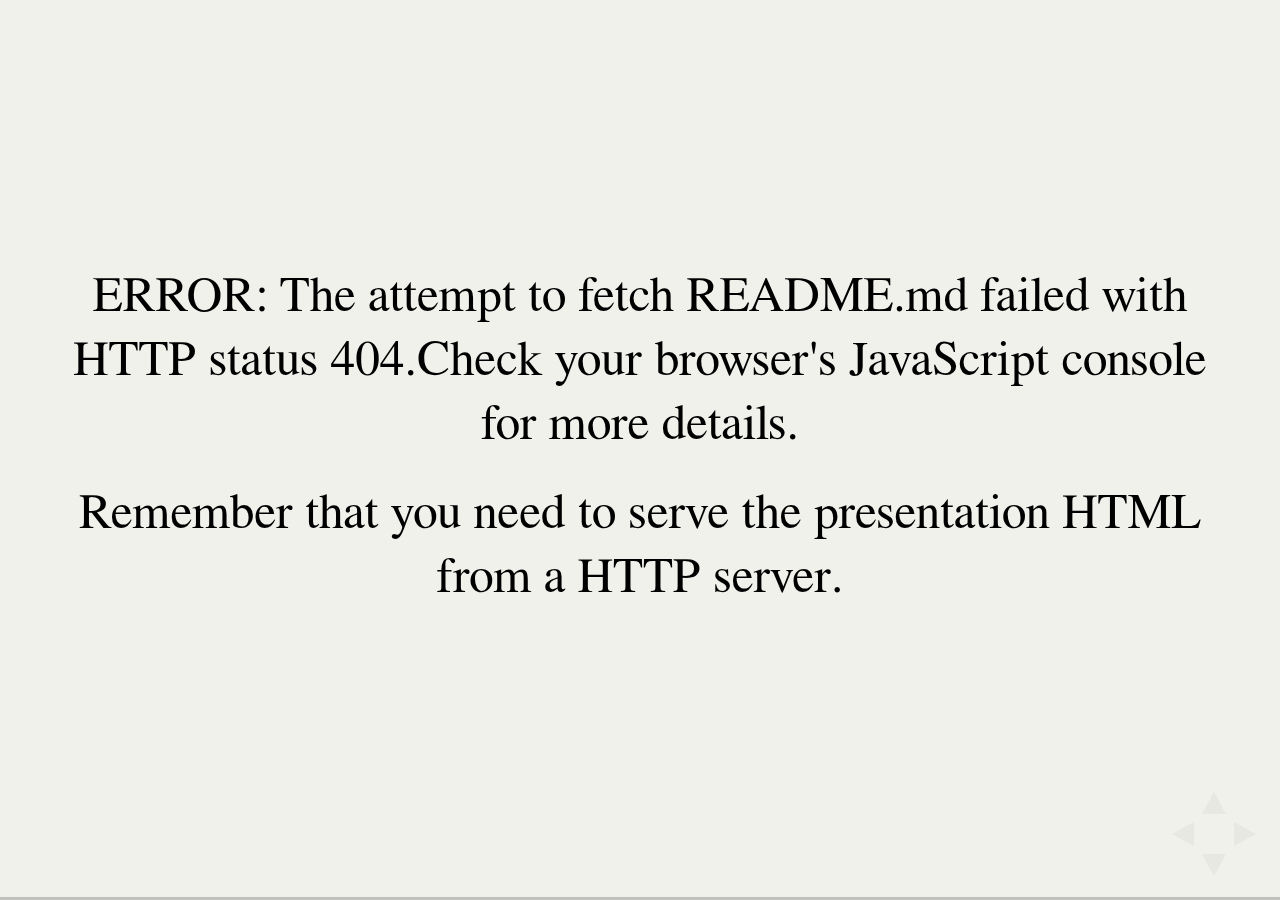
==== index.html @ 02c58bae "reveal.js" ====
<!doctype html>
<html>
	<head>
		<meta charset="utf-8">
		<meta name="viewport" content="width=device-width, initial-scale=1.0, maximum-scale=1.0, user-scalable=no">

		<title>reveal.js</title>

		<link rel="stylesheet" href="css/reveal.css">
		<link rel="stylesheet" href="css/theme/serif.css">

		<!-- Theme used for syntax highlighting of code -->
		<link rel="stylesheet" href="lib/css/zenburn.css">

		<!-- Printing and PDF exports -->
		<script>
			var link = document.createElement( 'link' );
			link.rel = 'stylesheet';
			link.type = 'text/css';
			link.href = window.location.search.match( /print-pdf/gi ) ? 'css/print/pdf.css' : 'css/print/paper.css';
			document.getElementsByTagName( 'head' )[0].appendChild( link );
		</script>
	</head>
	<body>
		<div class="reveal">
			<div class="slides">
				<section
					data-markdown="README.md"
					data-separator="^\n\n"
					data-separator-notes="^Note:"  
				>
				</section>
			</div>
		</div>

		<script src="lib/js/head.min.js"></script>
		<script src="js/reveal.js"></script>

		<script>
			// More info about config & dependencies:
			// - https://github.com/hakimel/reveal.js#configuration
			// - https://github.com/hakimel/reveal.js#dependencies
			Reveal.initialize({
				dependencies: [
					{ src: 'plugin/markdown/marked.js' },
					{ src: 'plugin/markdown/markdown.js' },
					{ src: 'plugin/notes/notes.js', async: true },
					{ src: 'plugin/highlight/highlight.js', async: true, callback: function() { hljs.initHighlightingOnLoad(); } }
				]
			});
		</script>
	</body>
</html>
---- css/theme/serif.css ----
/**
 * A simple theme for reveal.js presentations, similar
 * to the default theme. The accent color is brown.
 *
 * This theme is Copyright (C) 2012-2013 Owen Versteeg, http://owenversteeg.com - it is MIT licensed.
 */
.reveal a {
  line-height: 1.3em; }

/*********************************************
 * GLOBAL STYLES
 *********************************************/
body {
  background: #F0F1EB;
  background-color: #F0F1EB; }

.reveal {
  font-family: "Palatino Linotype", "Book Antiqua", Palatino, FreeSerif, serif;
  font-size: 40px;
  font-weight: normal;
  color: #000; }

::selection {
  color: #fff;
  background: #26351C;
  text-shadow: none; }

::-moz-selection {
  color: #fff;
  background: #26351C;
  text-shadow: none; }

.reveal .slides > section,
.reveal .slides > section > section {
  line-height: 1.3;
  font-weight: inherit; }

/*********************************************
 * HEADERS
 *********************************************/
.reveal h1,
.reveal h2,
.reveal h3,
.reveal h4,
.reveal h5,
.reveal h6 {
  margin: 0 0 20px 0;
  color: #383D3D;
  font-family: "Palatino Linotype", "Book Antiqua", Palatino, FreeSerif, serif;
  font-weight: normal;
  line-height: 1.2;
  letter-spacing: normal;
  text-transform: none;
  text-shadow: none;
  word-wrap: break-word; }

.reveal h1 {
  font-size: 3.77em; }

.reveal h2 {
  font-size: 2.11em; }

.reveal h3 {
  font-size: 1.55em; }

.reveal h4 {
  font-size: 1em; }

.reveal h1 {
  text-shadow: none; }

/*********************************************
 * OTHER
 *********************************************/
.reveal p {
  margin: 20px 0;
  line-height: 1.3; }

/* Ensure certain elements are never larger than the slide itself */
.reveal img,
.reveal video,
.reveal iframe {
  max-width: 95%;
  max-height: 95%; }

.reveal strong,
.reveal b {
  font-weight: bold; }

.reveal em {
  font-style: italic; }

.reveal ol,
.reveal dl,
.reveal ul {
  display: inline-block;
  text-align: left;
  margin: 0 0 0 1em; }

.reveal ol {
  list-style-type: decimal; }

.reveal ul {
  list-style-type: disc; }

.reveal ul ul {
  list-style-type: square; }

.reveal ul ul ul {
  list-style-type: circle; }

.reveal ul ul,
.reveal ul ol,
.reveal ol ol,
.reveal ol ul {
  display: block;
  margin-left: 40px; }

.reveal dt {
  font-weight: bold; }

.reveal dd {
  margin-left: 40px; }

.reveal q,
.reveal blockquote {
  quotes: none; }

.reveal blockquote {
  display: block;
  position: relative;
  width: 70%;
  margin: 20px auto;
  padding: 5px;
  font-style: italic;
  background: rgba(255, 255, 255, 0.05);
  box-shadow: 0px 0px 2px rgba(0, 0, 0, 0.2); }

.reveal blockquote p:first-child,
.reveal blockquote p:last-child {
  display: inline-block; }

.reveal q {
  font-style: italic; }

.reveal pre {
  display: block;
  position: relative;
  width: 90%;
  margin: 20px auto;
  text-align: left;
  font-size: 0.55em;
  font-family: monospace;
  line-height: 1.2em;
  word-wrap: break-word;
  box-shadow: 0px 0px 6px rgba(0, 0, 0, 0.3); }

.reveal code {
  font-family: monospace; }

.reveal pre code {
  display: block;
  padding: 5px;
  overflow: auto;
  max-height: 400px;
  word-wrap: normal; }

.reveal table {
  margin: auto;
  border-collapse: collapse;
  border-spacing: 0; }

.reveal table th {
  font-weight: bold; }

.reveal table th,
.reveal table td {
  text-align: left;
  padding: 0.2em 0.5em 0.2em 0.5em;
  border-bottom: 1px solid; }

.reveal table th[align="center"],
.reveal table td[align="center"] {
  text-align: center; }

.reveal table th[align="right"],
.reveal table td[align="right"] {
  text-align: right; }

.reveal table tbody tr:last-child th,
.reveal table tbody tr:last-child td {
  border-bottom: none; }

.reveal sup {
  vertical-align: super; }

.reveal sub {
  vertical-align: sub; }

.reveal small {
  display: inline-block;
  font-size: 0.6em;
  line-height: 1.2em;
  vertical-align: top; }

.reveal small * {
  vertical-align: top; }

/*********************************************
 * LINKS
 *********************************************/
.reveal a {
  color: #51483D;
  text-decoration: none;
  -webkit-transition: color .15s ease;
  -moz-transition: color .15s ease;
  transition: color .15s ease; }

.reveal a:hover {
  color: #8b7c69;
  text-shadow: none;
  border: none; }

.reveal .roll span:after {
  color: #fff;
  background: #25211c; }

/*********************************************
 * IMAGES
 *********************************************/
.reveal section img {
  margin: 15px 0px;
  background: rgba(255, 255, 255, 0.12);
  border: 4px solid #000;
  box-shadow: 0 0 10px rgba(0, 0, 0, 0.15); }

.reveal section img.plain {
  border: 0;
  box-shadow: none; }

.reveal a img {
  -webkit-transition: all .15s linear;
  -moz-transition: all .15s linear;
  transition: all .15s linear; }

.reveal a:hover img {
  background: rgba(255, 255, 255, 0.2);
  border-color: #51483D;
  box-shadow: 0 0 20px rgba(0, 0, 0, 0.55); }

/*********************************************
 * NAVIGATION CONTROLS
 *********************************************/
.reveal .controls .navigate-left,
.reveal .controls .navigate-left.enabled {
  border-right-color: #51483D; }

.reveal .controls .navigate-right,
.reveal .controls .navigate-right.enabled {
  border-left-color: #51483D; }

.reveal .controls .navigate-up,
.reveal .controls .navigate-up.enabled {
  border-bottom-color: #51483D; }

.reveal .controls .navigate-down,
.reveal .controls .navigate-down.enabled {
  border-top-color: #51483D; }

.reveal .controls .navigate-left.enabled:hover {
  border-right-color: #8b7c69; }

.reveal .controls .navigate-right.enabled:hover {
  border-left-color: #8b7c69; }

.reveal .controls .navigate-up.enabled:hover {
  border-bottom-color: #8b7c69; }

.reveal .controls .navigate-down.enabled:hover {
  border-top-color: #8b7c69; }

/*********************************************
 * PROGRESS BAR
 *********************************************/
.reveal .progress {
  background: rgba(0, 0, 0, 0.2); }

.reveal .progress span {
  background: #51483D;
  -webkit-transition: width 800ms cubic-bezier(0.26, 0.86, 0.44, 0.985);
  -moz-transition: width 800ms cubic-bezier(0.26, 0.86, 0.44, 0.985);
  transition: width 800ms cubic-bezier(0.26, 0.86, 0.44, 0.985); }
---- lib/css/zenburn.css ----
/*

Zenburn style from voldmar.ru (c) Vladimir Epifanov <voldmar@voldmar.ru>
based on dark.css by Ivan Sagalaev

*/

.hljs {
  display: block;
  overflow-x: auto;
  padding: 0.5em;
  background: #3f3f3f;
  color: #dcdcdc;
}

.hljs-keyword,
.hljs-selector-tag,
.hljs-tag {
  color: #e3ceab;
}

.hljs-template-tag {
  color: #dcdcdc;
}

.hljs-number {
  color: #8cd0d3;
}

.hljs-variable,
.hljs-template-variable,
.hljs-attribute {
  color: #efdcbc;
}

.hljs-literal {
  color: #efefaf;
}

.hljs-subst {
  color: #8f8f8f;
}

.hljs-title,
.hljs-name,
.hljs-selector-id,
.hljs-selector-class,
.hljs-section,
.hljs-type {
  color: #efef8f;
}

.hljs-symbol,
.hljs-bullet,
.hljs-link {
  color: #dca3a3;
}

.hljs-deletion,
.hljs-string,
.hljs-built_in,
.hljs-builtin-name {
  color: #cc9393;
}

.hljs-addition,
.hljs-comment,
.hljs-quote,
.hljs-meta {
  color: #7f9f7f;
}


.hljs-emphasis {
  font-style: italic;
}

.hljs-strong {
  font-weight: bold;
}
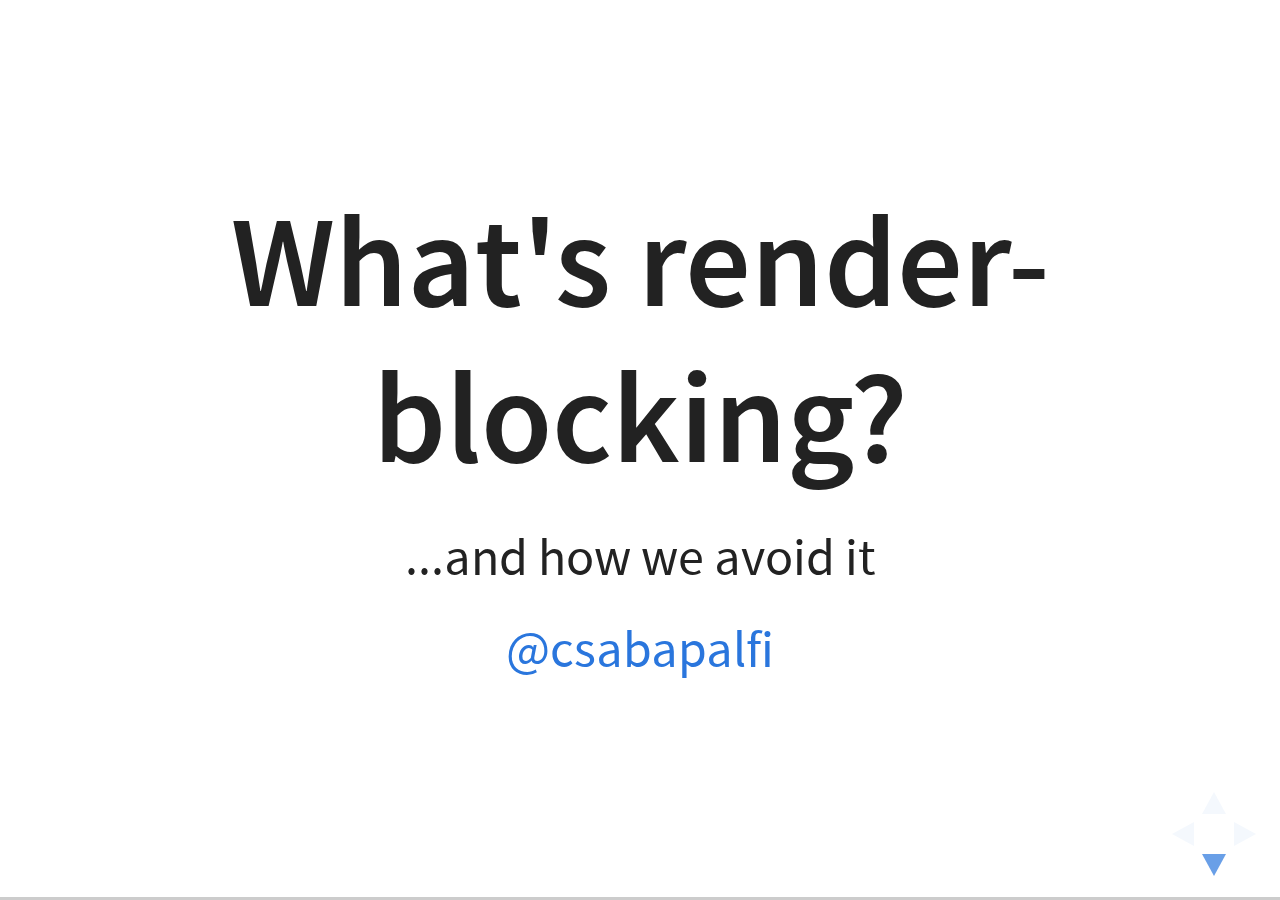
==== commit cf4beba9: "update" ====
--- a/index.html
+++ b/index.html
@@ -7,10 +7,17 @@
 		<title>reveal.js</title>
 
 		<link rel="stylesheet" href="css/reveal.css">
-		<link rel="stylesheet" href="css/theme/serif.css">
+		<link rel="stylesheet" href="css/theme/white.css">
 
 		<!-- Theme used for syntax highlighting of code -->
 		<link rel="stylesheet" href="lib/css/zenburn.css">
+
+		<style>
+			.reveal section img {
+				border: none;
+				box-shadow: none;
+			}
+		</style>
 
 		<!-- Printing and PDF exports -->
 		<script>
@@ -26,8 +33,10 @@
 			<div class="slides">
 				<section
 					data-markdown="README.md"
-					data-separator="^\n\n"
+					data-separator="^------"
+					data-separator-vertical="^---"
 					data-separator-notes="^Note:"  
+					data-charset="utf-8">
 				>
 				</section>
 			</div>
@@ -41,6 +50,7 @@
 			// - https://github.com/hakimel/reveal.js#configuration
 			// - https://github.com/hakimel/reveal.js#dependencies
 			Reveal.initialize({
+				history: true,
 				dependencies: [
 					{ src: 'plugin/markdown/marked.js' },
 					{ src: 'plugin/markdown/markdown.js' },
--- a/css/theme/white.css
+++ b/css/theme/white.css
@@ -0,0 +1,291 @@
+/**
+ * White theme for reveal.js. This is the opposite of the 'black' theme.
+ *
+ * By Hakim El Hattab, http://hakim.se
+ */
+@import url(../../lib/font/source-sans-pro/source-sans-pro.css);
+section.has-dark-background, section.has-dark-background h1, section.has-dark-background h2, section.has-dark-background h3, section.has-dark-background h4, section.has-dark-background h5, section.has-dark-background h6 {
+  color: #fff; }
+
+/*********************************************
+ * GLOBAL STYLES
+ *********************************************/
+body {
+  background: #fff;
+  background-color: #fff; }
+
+.reveal {
+  font-family: "Source Sans Pro", Helvetica, sans-serif;
+  font-size: 42px;
+  font-weight: normal;
+  color: #222; }
+
+::selection {
+  color: #fff;
+  background: #98bdef;
+  text-shadow: none; }
+
+::-moz-selection {
+  color: #fff;
+  background: #98bdef;
+  text-shadow: none; }
+
+.reveal .slides > section,
+.reveal .slides > section > section {
+  line-height: 1.3;
+  font-weight: inherit; }
+
+/*********************************************
+ * HEADERS
+ *********************************************/
+.reveal h1,
+.reveal h2,
+.reveal h3,
+.reveal h4,
+.reveal h5,
+.reveal h6 {
+  margin: 0 0 20px 0;
+  color: #222;
+  font-family: "Source Sans Pro", Helvetica, sans-serif;
+  font-weight: 600;
+  line-height: 1.2;
+  letter-spacing: normal;
+  text-shadow: none;
+  word-wrap: break-word; }
+
+.reveal h1 {
+  font-size: 2.5em; }
+
+.reveal h2 {
+  font-size: 1.6em; }
+
+.reveal h3 {
+  font-size: 1.3em; }
+
+.reveal h4 {
+  font-size: 1em; }
+
+.reveal h1 {
+  text-shadow: none; }
+
+/*********************************************
+ * OTHER
+ *********************************************/
+.reveal p {
+  margin: 20px 0;
+  line-height: 1.3; }
+
+/* Ensure certain elements are never larger than the slide itself */
+.reveal img,
+.reveal video,
+.reveal iframe {
+  max-width: 95%;
+  max-height: 95%; }
+
+.reveal strong,
+.reveal b {
+  font-weight: bold; }
+
+.reveal em {
+  font-style: italic; }
+
+.reveal ol,
+.reveal dl,
+.reveal ul {
+  display: inline-block;
+  text-align: left;
+  margin: 0 0 0 1em; }
+
+.reveal ol {
+  list-style-type: decimal; }
+
+.reveal ul {
+  list-style-type: disc; }
+
+.reveal ul ul {
+  list-style-type: square; }
+
+.reveal ul ul ul {
+  list-style-type: circle; }
+
+.reveal ul ul,
+.reveal ul ol,
+.reveal ol ol,
+.reveal ol ul {
+  display: block;
+  margin-left: 40px; }
+
+.reveal dt {
+  font-weight: bold; }
+
+.reveal dd {
+  margin-left: 40px; }
+
+.reveal q,
+.reveal blockquote {
+  quotes: none; }
+
+.reveal blockquote {
+  display: block;
+  position: relative;
+  width: 70%;
+  margin: 20px auto;
+  padding: 5px;
+  font-style: italic;
+  background: rgba(255, 255, 255, 0.05);
+  box-shadow: 0px 0px 2px rgba(0, 0, 0, 0.2); }
+
+.reveal blockquote p:first-child,
+.reveal blockquote p:last-child {
+  display: inline-block; }
+
+.reveal q {
+  font-style: italic; }
+
+.reveal pre {
+  display: block;
+  position: relative;
+  width: 100%;
+  margin: 20px auto;
+  text-align: left;
+  font-size: 1em;
+  font-family: monospace;
+  /* line-height: 2em; */
+  word-wrap: break-word;
+  box-shadow: 0px 0px 6px rgba(0, 0, 0, 0.3); }
+
+.reveal code {
+  font-family: monospace; }
+
+.reveal pre code {
+  display: block;
+  padding: 5px;
+  overflow: auto;
+  max-height: 400px;
+  word-wrap: normal; }
+
+.reveal table {
+  margin: auto;
+  border-collapse: collapse;
+  border-spacing: 0; }
+
+.reveal table th {
+  font-weight: bold; }
+
+.reveal table th,
+.reveal table td {
+  text-align: left;
+  padding: 0.2em 0.5em 0.2em 0.5em;
+  border-bottom: 1px solid; }
+
+.reveal table th[align="center"],
+.reveal table td[align="center"] {
+  text-align: center; }
+
+.reveal table th[align="right"],
+.reveal table td[align="right"] {
+  text-align: right; }
+
+.reveal table tbody tr:last-child th,
+.reveal table tbody tr:last-child td {
+  border-bottom: none; }
+
+.reveal sup {
+  vertical-align: super; }
+
+.reveal sub {
+  vertical-align: sub; }
+
+.reveal small {
+  display: inline-block;
+  font-size: 0.6em;
+  line-height: 1.2em;
+  vertical-align: top; }
+
+.reveal small * {
+  vertical-align: top; }
+
+/*********************************************
+ * LINKS
+ *********************************************/
+.reveal a {
+  color: #2a76dd;
+  text-decoration: none;
+  -webkit-transition: color .15s ease;
+  -moz-transition: color .15s ease;
+  transition: color .15s ease; }
+
+.reveal a:hover {
+  color: #6ca0e8;
+  text-shadow: none;
+  border: none; }
+
+.reveal .roll span:after {
+  color: #fff;
+  background: #1a53a1; }
+
+/*********************************************
+ * IMAGES
+ *********************************************/
+.reveal section img {
+  margin: 15px 0px;
+  background: rgba(255, 255, 255, 0.12);
+  border: 4px solid #222;
+  box-shadow: 0 0 10px rgba(0, 0, 0, 0.15); }
+
+.reveal section img.plain {
+  border: 0;
+  box-shadow: none; }
+
+.reveal a img {
+  -webkit-transition: all .15s linear;
+  -moz-transition: all .15s linear;
+  transition: all .15s linear; }
+
+.reveal a:hover img {
+  background: rgba(255, 255, 255, 0.2);
+  border-color: #2a76dd;
+  box-shadow: 0 0 20px rgba(0, 0, 0, 0.55); }
+
+/*********************************************
+ * NAVIGATION CONTROLS
+ *********************************************/
+.reveal .controls .navigate-left,
+.reveal .controls .navigate-left.enabled {
+  border-right-color: #2a76dd; }
+
+.reveal .controls .navigate-right,
+.reveal .controls .navigate-right.enabled {
+  border-left-color: #2a76dd; }
+
+.reveal .controls .navigate-up,
+.reveal .controls .navigate-up.enabled {
+  border-bottom-color: #2a76dd; }
+
+.reveal .controls .navigate-down,
+.reveal .controls .navigate-down.enabled {
+  border-top-color: #2a76dd; }
+
+.reveal .controls .navigate-left.enabled:hover {
+  border-right-color: #6ca0e8; }
+
+.reveal .controls .navigate-right.enabled:hover {
+  border-left-color: #6ca0e8; }
+
+.reveal .controls .navigate-up.enabled:hover {
+  border-bottom-color: #6ca0e8; }
+
+.reveal .controls .navigate-down.enabled:hover {
+  border-top-color: #6ca0e8; }
+
+/*********************************************
+ * PROGRESS BAR
+ *********************************************/
+.reveal .progress {
+  background: rgba(0, 0, 0, 0.2); }
+
+.reveal .progress span {
+  background: #2a76dd;
+  -webkit-transition: width 800ms cubic-bezier(0.26, 0.86, 0.44, 0.985);
+  -moz-transition: width 800ms cubic-bezier(0.26, 0.86, 0.44, 0.985);
+  transition: width 800ms cubic-bezier(0.26, 0.86, 0.44, 0.985); }
